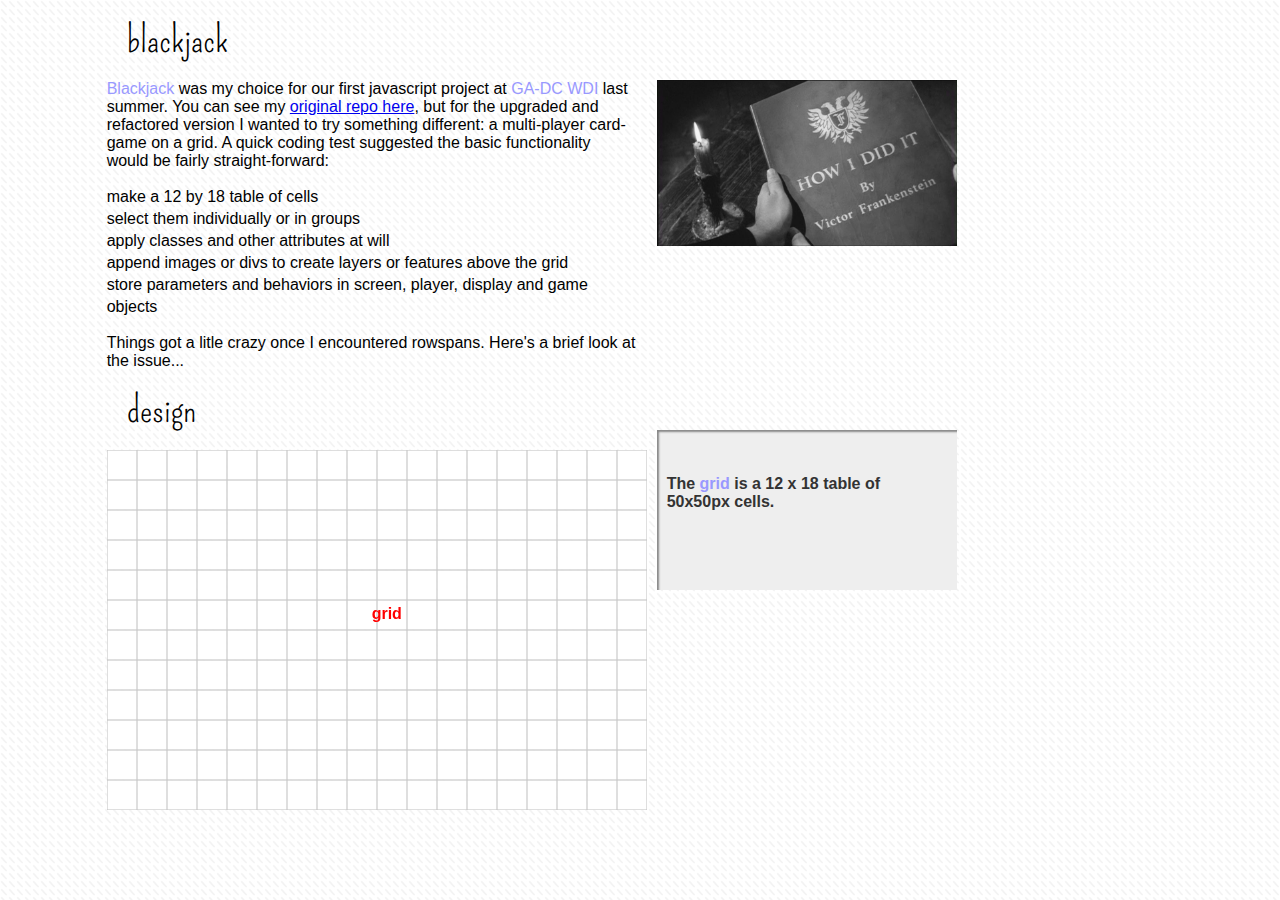
==== index.html @ 3888aa54 "First pages commit" ====
<!doctype html>
<html lang="en">
	<head>
		<meta charset="utf-8">

		<!-- ======= ======= ======= styles ======= ======= ======= -->
		<title>newSite</title>
		<meta name="description" content="">
		<link rel="stylesheet" href="style.css" type="text/css">
		<link href='https://fonts.googleapis.com/css?family=Limelight|Cabin+Sketch:400,700|Averia+Sans+Libre:400,700|Pompiere' rel='stylesheet' type='text/css'>

	</head>
	<body>

		<!-- ======= ======= ======= header ======= ======= ======= -->
		<div class="row">
			<div class="column column-1">&nbsp;</div>

			<!-- ======= ======= ======= grid column ======= ======= ======= -->
			<div class="column column-5 grid-col">
				<div id="logo" class="title">blackjack</div>

				<!-- ======= ======= ======= content ======= ======= ======= -->
				<div class="article">
					<p class="intro">
						<span class="hilite">Blackjack</span> was my choice for our first javascript project at <span class="hilite">GA-DC WDI</span> last summer. You can see my <a href="https://github.com/tomBeach/_Project_1">original repo here</a>, but for the upgraded and refactored version I wanted to try something different: a multi-player card-game on a grid. A quick coding test suggested the basic functionality would be fairly straight-forward:
					</p>
					<ul class="introList">
						<li>make a 12 by 18 table of cells</li>
						<li>select them individually or in groups</li>
						<li>apply classes and other attributes at will</li>
						<li>append images or divs to create layers or features above the grid</li>
						<li>store parameters and behaviors in screen, player, display and game objects</li>
					</ul>
					<p class="intro">
						Things got a litle crazy once I encountered rowspans.  Here's a brief look at the issue...
					</p>
				</div>
				<div id="section-title" class="title">design</div>

				<!-- ======= ======= ======= grid ======= ======= ======= -->
				<div id="labelText1" class="labelText">&nbsp;</div>
				<div id="labelText2" class="labelText">&nbsp;</div>
				<img id="gridWindow" src="images/grid1.png" alt="grid1">
			</div>

			<!-- ======= ======= ======= info column ======= ======= ======= -->
			<div class="column column-3 info-column">

				<!-- ======= ======= ======= content ======= ======= ======= -->
				<img id="howIdidIt" src="images/howIdidIt.png" alt="howIdidIt">

				<div id="scrollWindow">
					<div id="scrollText">
						<span class="spacer">&nbsp;</span>
						<div class="infoText">The <span class="hilite">grid</span> is a 12 x 18 table of 50x50px cells.</div>
						<div class="infoText">Game components are generated by defining <span class="hilite">regions</span> on the grid.</div>
						<div class="infoText">Regions are located via their <span class="hilite">indexCell</span> which has row and column attributes.</div>
						<div class="infoText"><span class="hilite">Width</span> and <span class="hilite">height</span> define size (in the number of cells wide or tall)</div>
						<div class="infoText">A <span class="hilite">merged</span> region is created by a single spanned cell; <span class="hilite">ummerged</span> regions result from a series of individual cells.</div>
						<span class="spacer">&nbsp;</span>
						<div class="infoText"><span class="hilite">Rowspans</span> and <span class="hilite">colspans</span> had to be considered when locating to the right of spanned cells.</div>
						<div class="infoText">In this example, an index cell in <span class="hilite">column 13</span> as actually in column 10 due to the spanned cells in the same row, so it's 'cell address' needs to be adjusted programatically.</div>
						<div class="infoText">Tracking rowspans can be more challenging. When a <span class="hilite">second index cell</span> is to the right of a rowspanned region, rowspans have no effect -- if both index cells are on the same row.</div>
						<div class="infoText">If the second index cell is in a row containing a rowspanned cell to its left, it will be shifted one column to the left unless corrected.</div>
						<div class="infoText">The challenge: finding index cells with rowspans requires looking at all rows above the target row -- a cumbersome process -- since rowspans are only assigned on the index cell itself.</div>
						<div class="infoText">My solution was to set up an array of rowspaned cell objects, each of which is initialize to FALSE.</div>
						<div class="infoText">When a rowspan is assigned, all affected cells in the span region are set to TRUE in the record table.</div>
						<div class="infoText">This way, only table settings in target rows need to be checked for rowspans.</div>
						<div class="infoText">Finally, since regions may span both columns and rows, both span types need to be checked in order to correct the 'target' column for regions to the right of the spanned region.</div>
					</div>
				</div>
				<div id="info">&nbsp;</div>
			</div>
		</div>

		<div class="column column-3">&nbsp;</div>

		<!-- ======= ======= ======= scripts ======= ======= ======= -->
	    <script src="https://ajax.googleapis.com/ajax/libs/jquery/1.11.3/jquery.min.js"></script>
	    <script src="https://maxcdn.bootstrapcdn.com/bootstrap/3.3.5/js/bootstrap.min.js"></script>
		<script type="text/javascript" src="script.js"></script>
		<script type="text/javascript">
			$(document).ready(function(){
				console.log('document ready');
				init();
			});
		</script>

	</body>
</html>


<!-- ======= ======= ======= ARCHIVE ======= ======= =======


-->
---- style.css ----
/*
* This is a manifest file...
*
*= require_tree .
*= require_self
*/

/* ======= general ======= */
html, body, .viewport {
    width: 100%;
    height: 100%;
    margin: 0;
}
body {
    display: block;
    position: relative;
    overflow-x: hidden;
    font-family:"Ariel", sans-serif;
    /*font-family: 'Limelight', cursive;
    font-family: 'Cabin Sketch', cursive;
    font-family: 'Averia Sans Libre', cursive;
    font-family: 'Pompiere', cursive;*/
}
body::after {
    content: "";
    background: url(images/bg2.jpg);
    opacity: 0.5;
    top: 0;
    left: 0;
    bottom: 0;
    right: 0;
    position: absolute;
    z-index: -1;
}

/* ======= rows & columns ======= */
.row, .column {
    box-sizing: border-box;
}
.row {
    overflow: auto;
    /*border: 2px solid rebeccapurple;*/
}
.column {
    float: left;
    text-align: left;
    /*border: 2px solid Tomato;*/
}

/*.column:before {
    content: "\00a0";
}*/

/* ======= columns ======= */
.column-1 { width: 8.333%; }
.column-2 { width: 16.66%; }
.column-3 { width: 25%; }
.column-4 { width: 33.33%; }
.column-5 { width: 41.66%; }
.column-6 { width: 50%; }
.column-7 { width: 58.33%; }
.column-8 { width: 66.66%; }
.column-9 { width: 75%; }
.column-10 { width: 83.33%; }
.column-11 { width: 91.66%; }
.column-12 { width: 100%; }

/* ======= rows ======= */
.header > .column {
    height: auto;
}
.content > .column {
    height: 360px;
    overflow: hidden;
}
.footer > .column {
    height: 100px;
    line-height: 100px;
}

/* ======= intro ======= */
.title {
    font-family: 'Pompiere', cursive;*/
    font-weight: 400;
	font-size: 36px;
	line-height: 40px;
}
#logo, #section-title {
    margin: 20px;
}
.article {
    padding-right: 20px;
}
ul {
    list-style: none;
    margin-left: -40px;
}
.introList {
    text-align: left;
    font-weight: 400;
	font-size: 16px;
	line-height: 22px;
}

/* ======= grid ======= */
.grid-col {
    min-width: 550px;
    min-height: 370px;
}
#gridWindow {
    float: left;
    width: 540px;
    height: 360px;
}

/* ======= info ======= */
#howIdidIt {
    width: 300px;
    height: auto;
    margin-top: 80px;
}
#scrollWindow {
    height: 160px;
    max-width: 300px;
    margin-top: 180px;
    overflow-x: hidden;
    overflow-y: scroll;
    background-color: #eee;
    box-shadow: inset 2px 2px 2px 2px #888;
    -webkit-box-shadow: inset 2px 2px 2px 0px #888;
    -moz-box-shadow: inset 2px 2px 2px 0px #888;
    -o-box-shadow: inset 2px 2px 2px 0px #888;
}
#scrollText {
    display: flex;
    flex-direction: column;
    justify-content: flex-start;
    align-items: flex-start;
    max-width: 300px;
	padding: 0 5px;
    color: #555;
}
.section-title {
    margin-right: 50px;
}
#info {
    display: flex;
    flex-direction: column;
    justify-content: flex-start;
    align-items: flex-start;
    width: 450px;
	margin: 15px;
    color: #555;
}
.spacer {
    font-weight: 700;
	font-size: 32px;
	line-height: 40px;
}

/* ======= info text ======= */
.infoText {
    display: block;
    max-width: 300px;
    padding: 5px;
	color: #333;
    height: 120px;
    text-align: left;
	font-weight: 700;
	font-size: 16px;
    line-height: 18px;
}
.labelText {
    position: fixed;
    text-align: left;
    width: 200px;
    height: 50px;
	color: red;
	font-weight: 700;
	font-size: 16px;
    z-index: 9;
}
.hilite {
    color: #9999ff;
}

/* ======= ARCHIVE ======= */
/*display: flex;
flex-direction: column;
justify-content: flex-start;
align-items: flex-start;*/
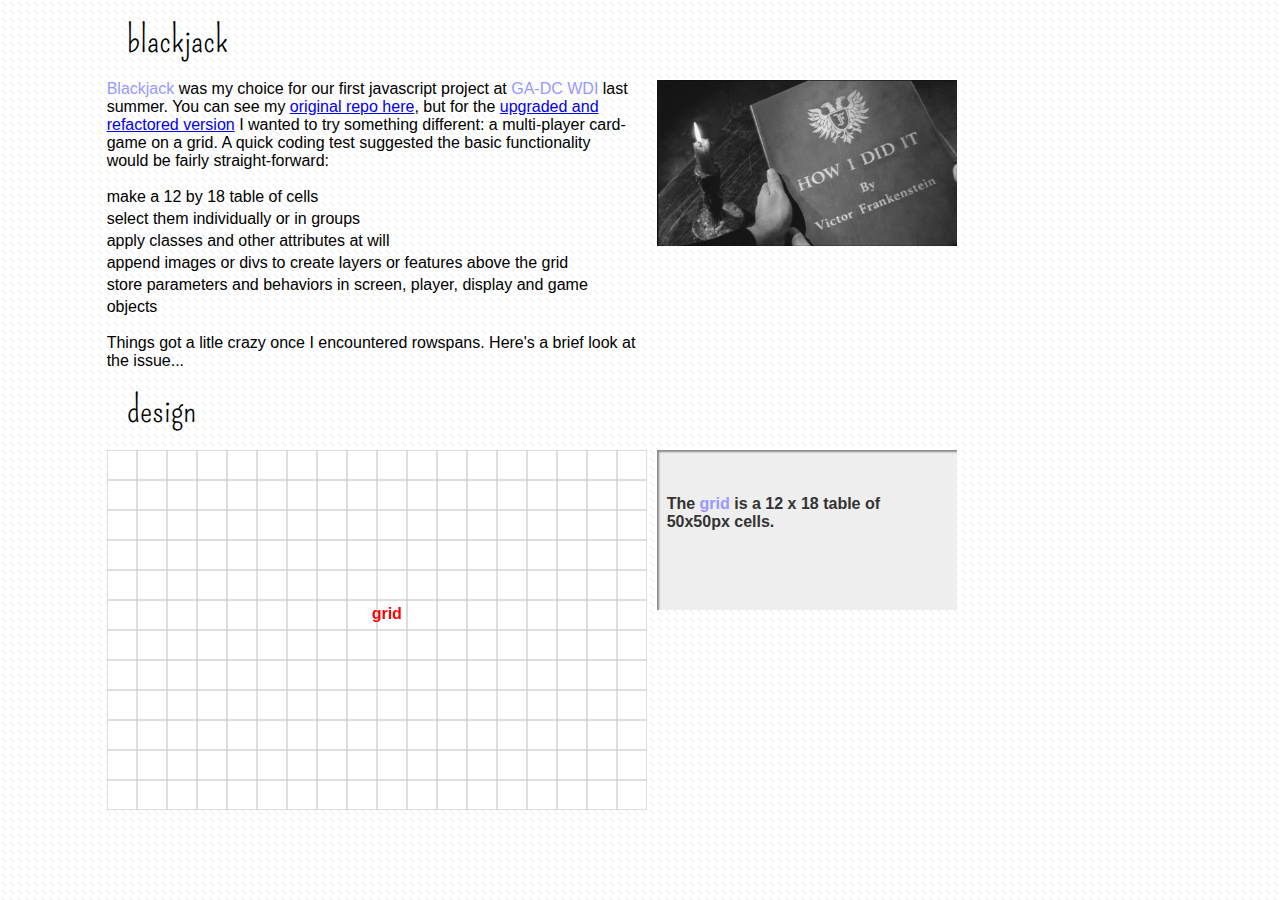
==== commit 59d02cf2: "improved info text; scrolling issue inprocess" ====
--- a/index.html
+++ b/index.html
@@ -8,6 +8,10 @@
 		<meta name="description" content="">
 		<link rel="stylesheet" href="style.css" type="text/css">
 		<link href='https://fonts.googleapis.com/css?family=Limelight|Cabin+Sketch:400,700|Averia+Sans+Libre:400,700|Pompiere' rel='stylesheet' type='text/css'>
+
+		<!-- ======= ======= ======= scripts ======= ======= ======= -->
+		<script src="https://ajax.googleapis.com/ajax/libs/jquery/1.11.3/jquery.min.js"></script>
+	    <script src="https://maxcdn.bootstrapcdn.com/bootstrap/3.3.5/js/bootstrap.min.js"></script>
 
 	</head>
 	<body>
@@ -23,7 +27,7 @@
 				<!-- ======= ======= ======= content ======= ======= ======= -->
 				<div class="article">
 					<p class="intro">
-						<span class="hilite">Blackjack</span> was my choice for our first javascript project at <span class="hilite">GA-DC WDI</span> last summer. You can see my <a href="https://github.com/tomBeach/_Project_1">original repo here</a>, but for the upgraded and refactored version I wanted to try something different: a multi-player card-game on a grid. A quick coding test suggested the basic functionality would be fairly straight-forward:
+						<span class="hilite">Blackjack</span> was my choice for our first javascript project at <span class="hilite">GA-DC WDI</span> last summer. You can see my <a href="https://github.com/tomBeach/_Project_1">original repo here</a>, but for the <a href="http://tombeach.github.io/blackjack5/">upgraded and refactored version</a> I wanted to try something different: a multi-player card-game on a grid. A quick coding test suggested the basic functionality would be fairly straight-forward:
 					</p>
 					<ul class="introList">
 						<li>make a 12 by 18 table of cells</li>
@@ -55,20 +59,21 @@
 						<span class="spacer">&nbsp;</span>
 						<div class="infoText">The <span class="hilite">grid</span> is a 12 x 18 table of 50x50px cells.</div>
 						<div class="infoText">Game components are generated by defining <span class="hilite">regions</span> on the grid.</div>
-						<div class="infoText">Regions are located via their <span class="hilite">indexCell</span> which has row and column attributes.</div>
-						<div class="infoText"><span class="hilite">Width</span> and <span class="hilite">height</span> define size (in the number of cells wide or tall)</div>
+						<div class="infoText">Regions are located via their <span class="hilite">indexCell</span>, which can be selected via jquery using row and column values from the region object.</div>
+						<div class="infoText"><span class="hilite">Width</span> and <span class="hilite">height</span> -- also stored in the region object -- define region size (in the number of cells wide and/or tall)</div>
 						<div class="infoText">A <span class="hilite">merged</span> region is created by a single spanned cell; <span class="hilite">ummerged</span> regions result from a series of individual cells.</div>
 						<span class="spacer">&nbsp;</span>
-						<div class="infoText"><span class="hilite">Rowspans</span> and <span class="hilite">colspans</span> had to be considered when locating to the right of spanned cells.</div>
+						<div class="infoText"><span class="hilite">Rowspans</span> and <span class="hilite">colspans</span> had to be considered when locating new regions to the right of existing regions with spanned cells.</div>
 						<div class="infoText">In this example, an index cell in <span class="hilite">column 13</span> as actually in column 10 due to the spanned cells in the same row, so it's 'cell address' needs to be adjusted programatically.</div>
 						<div class="infoText">Tracking rowspans can be more challenging. When a <span class="hilite">second index cell</span> is to the right of a rowspanned region, rowspans have no effect -- if both index cells are on the same row.</div>
-						<div class="infoText">If the second index cell is in a row containing a rowspanned cell to its left, it will be shifted one column to the left unless corrected.</div>
-						<div class="infoText">The challenge: finding index cells with rowspans requires looking at all rows above the target row -- a cumbersome process -- since rowspans are only assigned on the index cell itself.</div>
-						<div class="infoText">My solution was to set up an array of rowspaned cell objects, each of which is initialize to FALSE.</div>
-						<div class="infoText">When a rowspan is assigned, all affected cells in the span region are set to TRUE in the record table.</div>
-						<div class="infoText">This way, only table settings in target rows need to be checked for rowspans.</div>
+						<div class="infoText">If the second index cell is in a row containing a rowspanned cell to its left, it will be <span class="hilite">shifted</span> one column to the left unless corrected.</div>
+						<div class="infoText">The challenge: finding index cells with rowspans requires looking at all rows <span class="hilite">above</span> the target row, since rowspans are only assigned on the index cell itself.</div>
+						<div class="infoText">My solution was to set up an array of rowspaned cell objects, each of which is initialize to <span class="hilite">FALSE</span>.</div>
+						<div class="infoText">When a rowspan is assigned, all affected cells in the span region are set to <span class="hilite">TRUE</span> in appropriate object in the rowspans array.</div>
+						<div class="infoText">This way, only table settings in the <span class="hilite">target row</span> needs to be checked for rowspans.</div>
 						<div class="infoText">Finally, since regions may span both columns and rows, both span types need to be checked in order to correct the 'target' column for regions to the right of the spanned region.</div>
-					</div>
+						<span class="spacer">&nbsp;</span>
+						</div>
 				</div>
 				<div id="info">&nbsp;</div>
 			</div>
@@ -77,8 +82,7 @@
 		<div class="column column-3">&nbsp;</div>
 
 		<!-- ======= ======= ======= scripts ======= ======= ======= -->
-	    <script src="https://ajax.googleapis.com/ajax/libs/jquery/1.11.3/jquery.min.js"></script>
-	    <script src="https://maxcdn.bootstrapcdn.com/bootstrap/3.3.5/js/bootstrap.min.js"></script>
+		<script type="text/javascript" src="scrollPlugin.js"></script>
 		<script type="text/javascript" src="script.js"></script>
 		<script type="text/javascript">
 			$(document).ready(function(){
--- a/style.css
+++ b/style.css
@@ -113,7 +113,7 @@
     height: 360px;
 }
 
-/* ======= info ======= */
+/* ======= info text ======= */
 #howIdidIt {
     width: 300px;
     height: auto;
@@ -121,8 +121,8 @@
 }
 #scrollWindow {
     height: 160px;
-    max-width: 300px;
-    margin-top: 180px;
+    width: 300px;
+    margin-top: 200px;
     overflow-x: hidden;
     overflow-y: scroll;
     background-color: #eee;
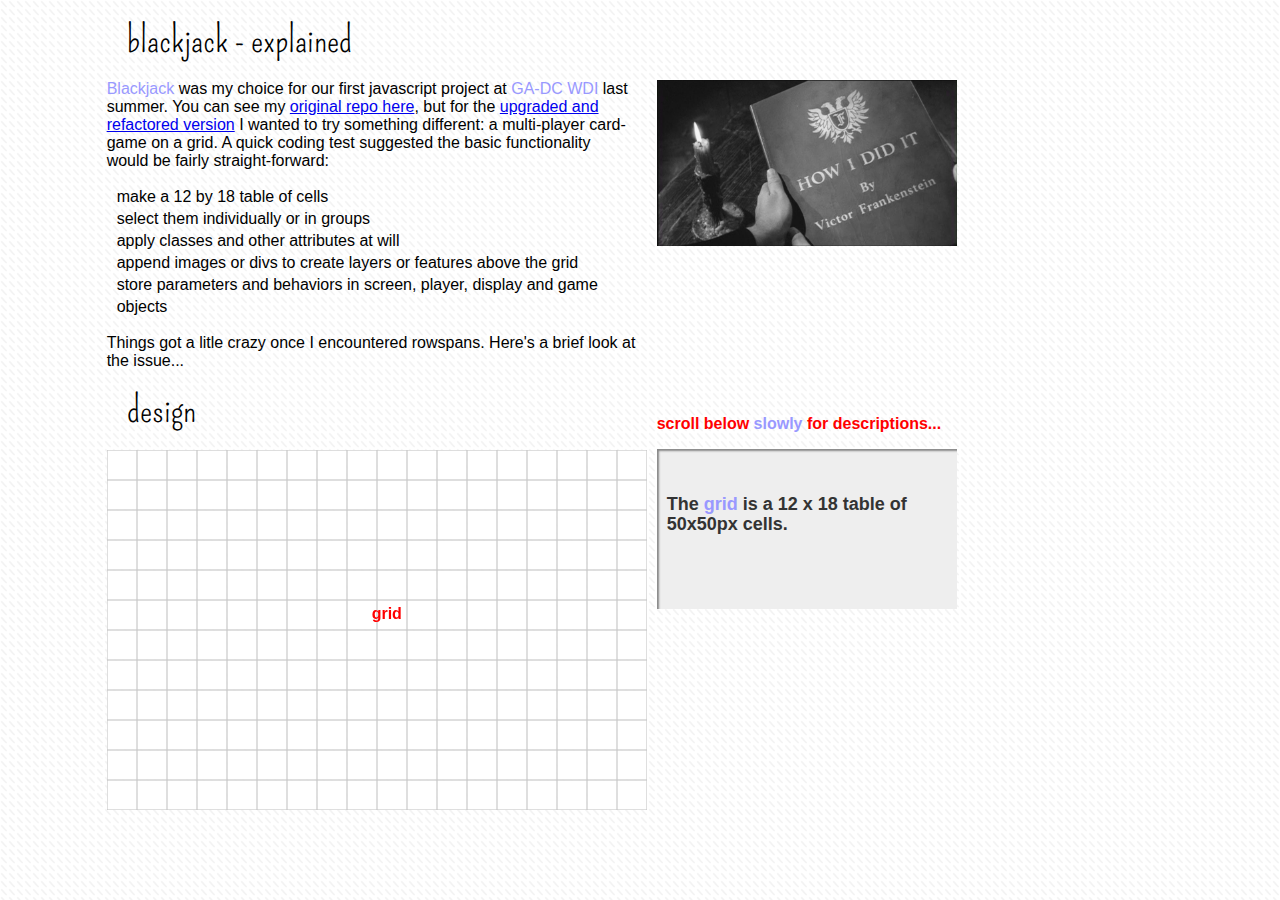
==== commit 67397ec4: "improved UI functions" ====
--- a/index.html
+++ b/index.html
@@ -4,7 +4,7 @@
 		<meta charset="utf-8">
 
 		<!-- ======= ======= ======= styles ======= ======= ======= -->
-		<title>newSite</title>
+		<title>Blackjack Explained]</title>
 		<meta name="description" content="">
 		<link rel="stylesheet" href="style.css" type="text/css">
 		<link href='https://fonts.googleapis.com/css?family=Limelight|Cabin+Sketch:400,700|Averia+Sans+Libre:400,700|Pompiere' rel='stylesheet' type='text/css'>
@@ -22,7 +22,7 @@
 
 			<!-- ======= ======= ======= grid column ======= ======= ======= -->
 			<div class="column column-5 grid-col">
-				<div id="logo" class="title">blackjack</div>
+				<div id="logo" class="title">blackjack - explained</div>
 
 				<!-- ======= ======= ======= content ======= ======= ======= -->
 				<div class="article">
@@ -49,10 +49,13 @@
 			</div>
 
 			<!-- ======= ======= ======= info column ======= ======= ======= -->
-			<div class="column column-3 info-column">
+			<div class="column column-4 info-column">
 
 				<!-- ======= ======= ======= content ======= ======= ======= -->
 				<img id="howIdidIt" src="images/howIdidIt.png" alt="howIdidIt">
+
+				<!-- ======= ======= ======= info hover ======= ======= ======= -->
+				<div id="info"><p>scroll below <span class='hilite'>slowly</span> for descriptions...</p></div>
 
 				<div id="scrollWindow">
 					<div id="scrollText">
@@ -68,18 +71,18 @@
 						<div class="infoText">Tracking rowspans can be more challenging. When a <span class="hilite">second index cell</span> is to the right of a rowspanned region, rowspans have no effect -- if both index cells are on the same row.</div>
 						<div class="infoText">If the second index cell is in a row containing a rowspanned cell to its left, it will be <span class="hilite">shifted</span> one column to the left unless corrected.</div>
 						<div class="infoText">The challenge: finding index cells with rowspans requires looking at all rows <span class="hilite">above</span> the target row, since rowspans are only assigned on the index cell itself.</div>
-						<div class="infoText">My solution was to set up an array of rowspaned cell objects, each of which is initialize to <span class="hilite">FALSE</span>.</div>
+						<div class="infoText">My solution was to set up an array of rowspaned cell objects, each of which is initialized to <span class="hilite">FALSE</span>.</div>
 						<div class="infoText">When a rowspan is assigned, all affected cells in the span region are set to <span class="hilite">TRUE</span> in appropriate object in the rowspans array.</div>
 						<div class="infoText">This way, only table settings in the <span class="hilite">target row</span> needs to be checked for rowspans.</div>
-						<div class="infoText">Finally, since regions may span both columns and rows, both span types need to be checked in order to correct the 'target' column for regions to the right of the spanned region.</div>
+						<div class="infoText">Finally, since regions may span both columns and rows, both span types need to be checked in order to correct the <span class="hilite">'target' column</span> for regions to the right of the spanned region.</div>
 						<span class="spacer">&nbsp;</span>
 						</div>
 				</div>
-				<div id="info">&nbsp;</div>
+
 			</div>
+
 		</div>
-
-		<div class="column column-3">&nbsp;</div>
+		<div class="column column-2">&nbsp;</div>
 
 		<!-- ======= ======= ======= scripts ======= ======= ======= -->
 		<script type="text/javascript" src="scrollPlugin.js"></script>
--- a/style.css
+++ b/style.css
@@ -93,7 +93,7 @@
 }
 ul {
     list-style: none;
-    margin-left: -40px;
+    margin-left: -30px;
 }
 .introList {
     text-align: left;
@@ -119,10 +119,20 @@
     height: auto;
     margin-top: 80px;
 }
+/* ======= info ======= */
+#info {
+    width: 100%;
+    margin-top: 165px;
+    /*padding-left: 15px;*/
+    font-weight: 700;
+	font-size: 16px;
+    color: red;
+    z-index: 9;
+}
 #scrollWindow {
     height: 160px;
     width: 300px;
-    margin-top: 200px;
+    margin-top: 15px;
     overflow-x: hidden;
     overflow-y: scroll;
     background-color: #eee;
@@ -143,22 +153,11 @@
 .section-title {
     margin-right: 50px;
 }
-#info {
-    display: flex;
-    flex-direction: column;
-    justify-content: flex-start;
-    align-items: flex-start;
-    width: 450px;
-	margin: 15px;
-    color: #555;
-}
 .spacer {
     font-weight: 700;
 	font-size: 32px;
 	line-height: 40px;
 }
-
-/* ======= info text ======= */
 .infoText {
     display: block;
     max-width: 300px;
@@ -167,8 +166,8 @@
     height: 120px;
     text-align: left;
 	font-weight: 700;
-	font-size: 16px;
-    line-height: 18px;
+	font-size: 18px;
+    line-height: 20px;
 }
 .labelText {
     position: fixed;
